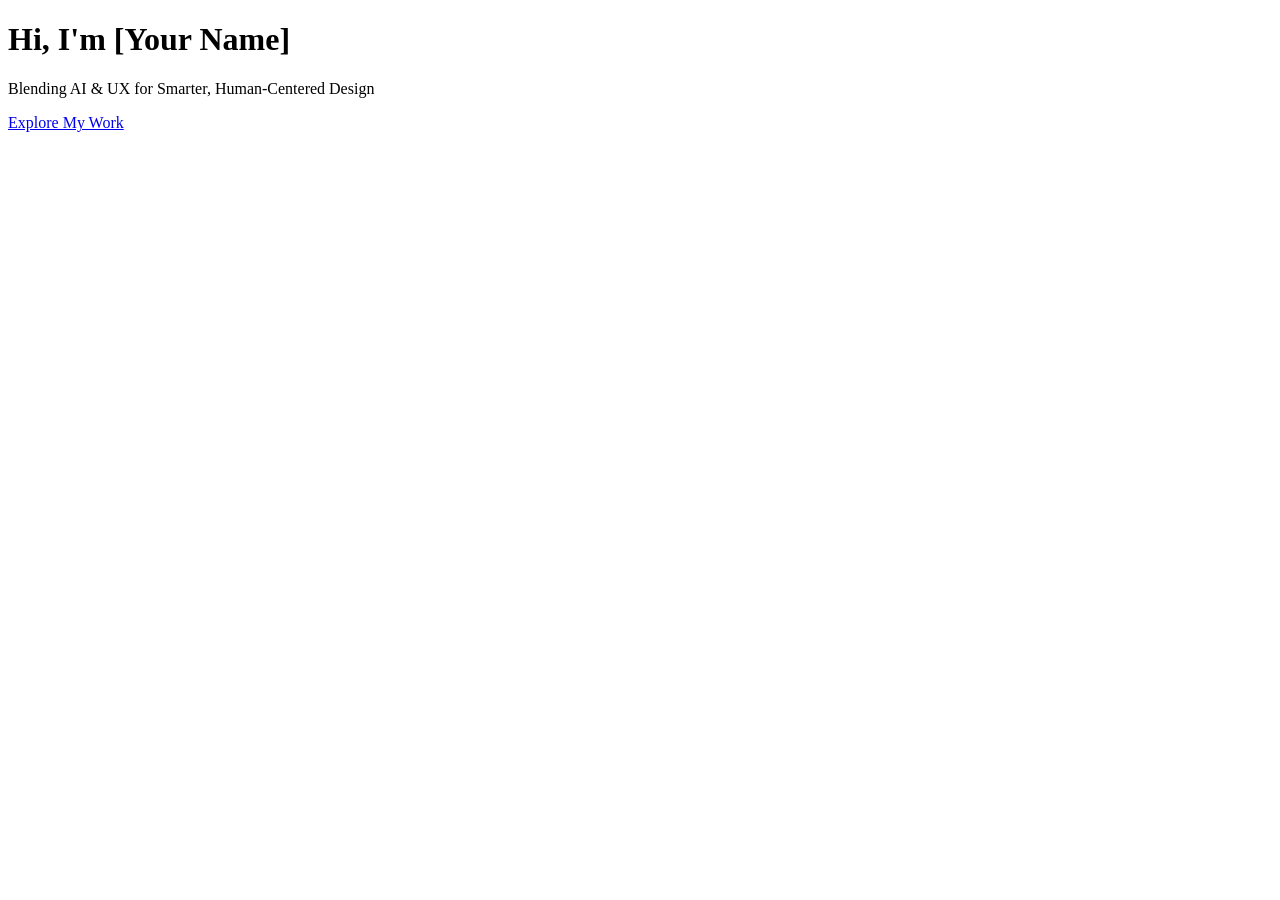
==== index.html @ edb02225 "Create index.html" ====
<!DOCTYPE html>
<html lang="en">
<head>
    <meta charset="UTF-8">
    <meta name="viewport" content="width=device-width, initial-scale=1.0">
    <title>Your Name | Portfolio</title>
    <link rel="stylesheet" href="style.css">
</head>
<body>
    <div class="hero">
        <div class="overlay"></div>
        <div class="content">
            <h1>Hi, I'm [Your Name]</h1>
            <p>Blending AI & UX for Smarter, Human-Centered Design</p>
            <a href="#portfolio" class="cta">Explore My Work</a>
        </div>
    </div>
</body>
</html>
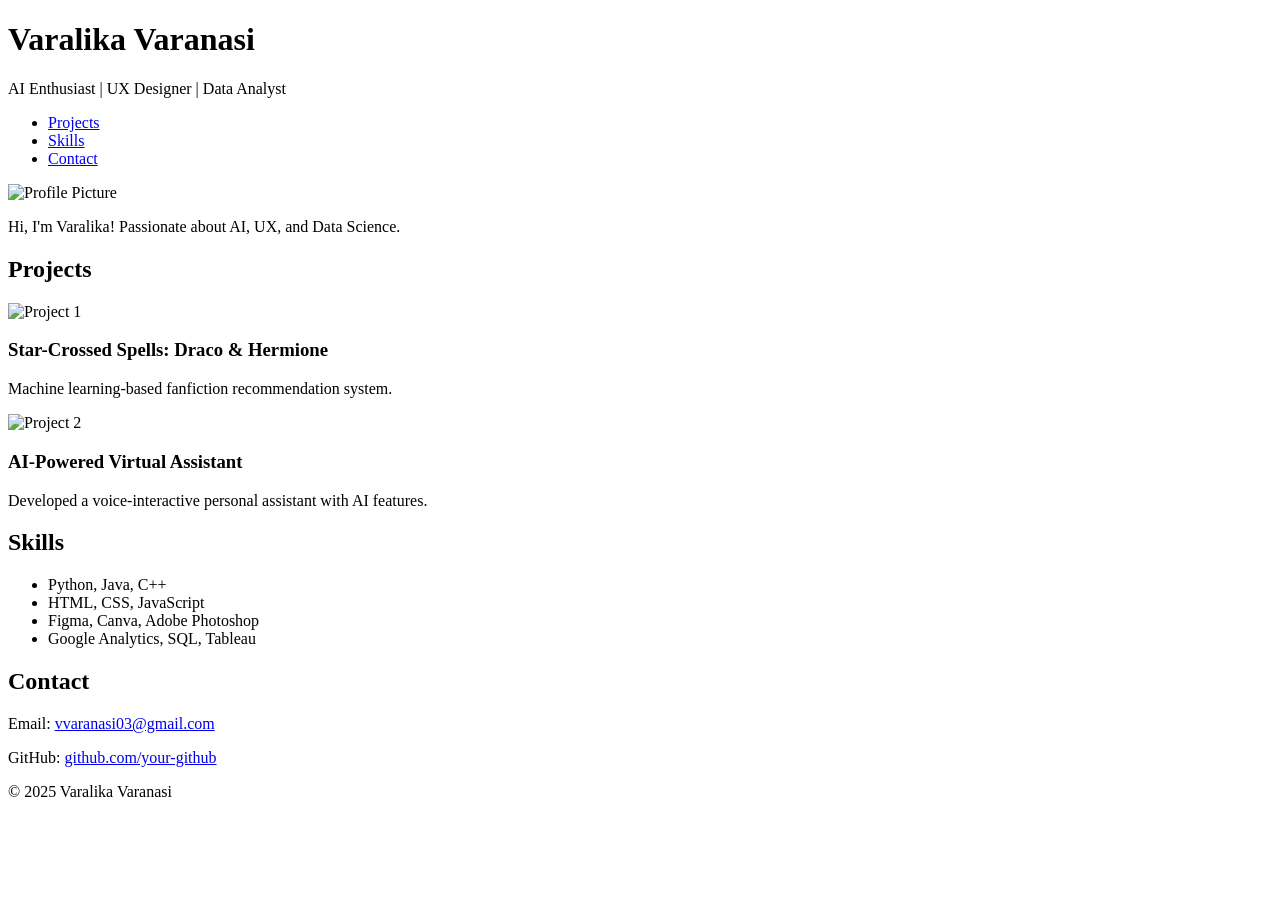
==== commit 33bba175: "Create index.html" ====
--- a/index.html
+++ b/index.html
@@ -3,17 +3,59 @@
 <head>
     <meta charset="UTF-8">
     <meta name="viewport" content="width=device-width, initial-scale=1.0">
-    <title>Your Name | Portfolio</title>
-    <link rel="stylesheet" href="style.css">
+    <title>Varalika Varanasi | Portfolio</title>
+    <link rel="stylesheet" href="styles.css">
 </head>
 <body>
-    <div class="hero">
-        <div class="overlay"></div>
-        <div class="content">
-            <h1>Hi, I'm [Your Name]</h1>
-            <p>Blending AI & UX for Smarter, Human-Centered Design</p>
-            <a href="#portfolio" class="cta">Explore My Work</a>
+    <header>
+        <h1>Varalika Varanasi</h1>
+        <p>AI Enthusiast | UX Designer | Data Analyst</p>
+        <nav>
+            <ul>
+                <li><a href="#projects">Projects</a></li>
+                <li><a href="#skills">Skills</a></li>
+                <li><a href="#contact">Contact</a></li>
+            </ul>
+        </nav>
+    </header>
+
+    <section id="about">
+        <img src="assets/profile.jpg" alt="Profile Picture">
+        <p>Hi, I'm Varalika! Passionate about AI, UX, and Data Science.</p>
+    </section>
+
+    <section id="projects">
+        <h2>Projects</h2>
+        <div class="project">
+            <img src="assets/project1.jpg" alt="Project 1">
+            <h3>Star-Crossed Spells: Draco & Hermione</h3>
+            <p>Machine learning-based fanfiction recommendation system.</p>
         </div>
-    </div>
+        <div class="project">
+            <img src="assets/project2.jpg" alt="Project 2">
+            <h3>AI-Powered Virtual Assistant</h3>
+            <p>Developed a voice-interactive personal assistant with AI features.</p>
+        </div>
+    </section>
+
+    <section id="skills">
+        <h2>Skills</h2>
+        <ul>
+            <li>Python, Java, C++</li>
+            <li>HTML, CSS, JavaScript</li>
+            <li>Figma, Canva, Adobe Photoshop</li>
+            <li>Google Analytics, SQL, Tableau</li>
+        </ul>
+    </section>
+
+    <section id="contact">
+        <h2>Contact</h2>
+        <p>Email: <a href="mailto:vvaranasi03@gmail.com">vvaranasi03@gmail.com</a></p>
+        <p>GitHub: <a href="https://github.com/your-github" target="_blank">github.com/your-github</a></p>
+    </section>
+
+    <footer>
+        <p>&copy; 2025 Varalika Varanasi</p>
+    </footer>
 </body>
 </html>
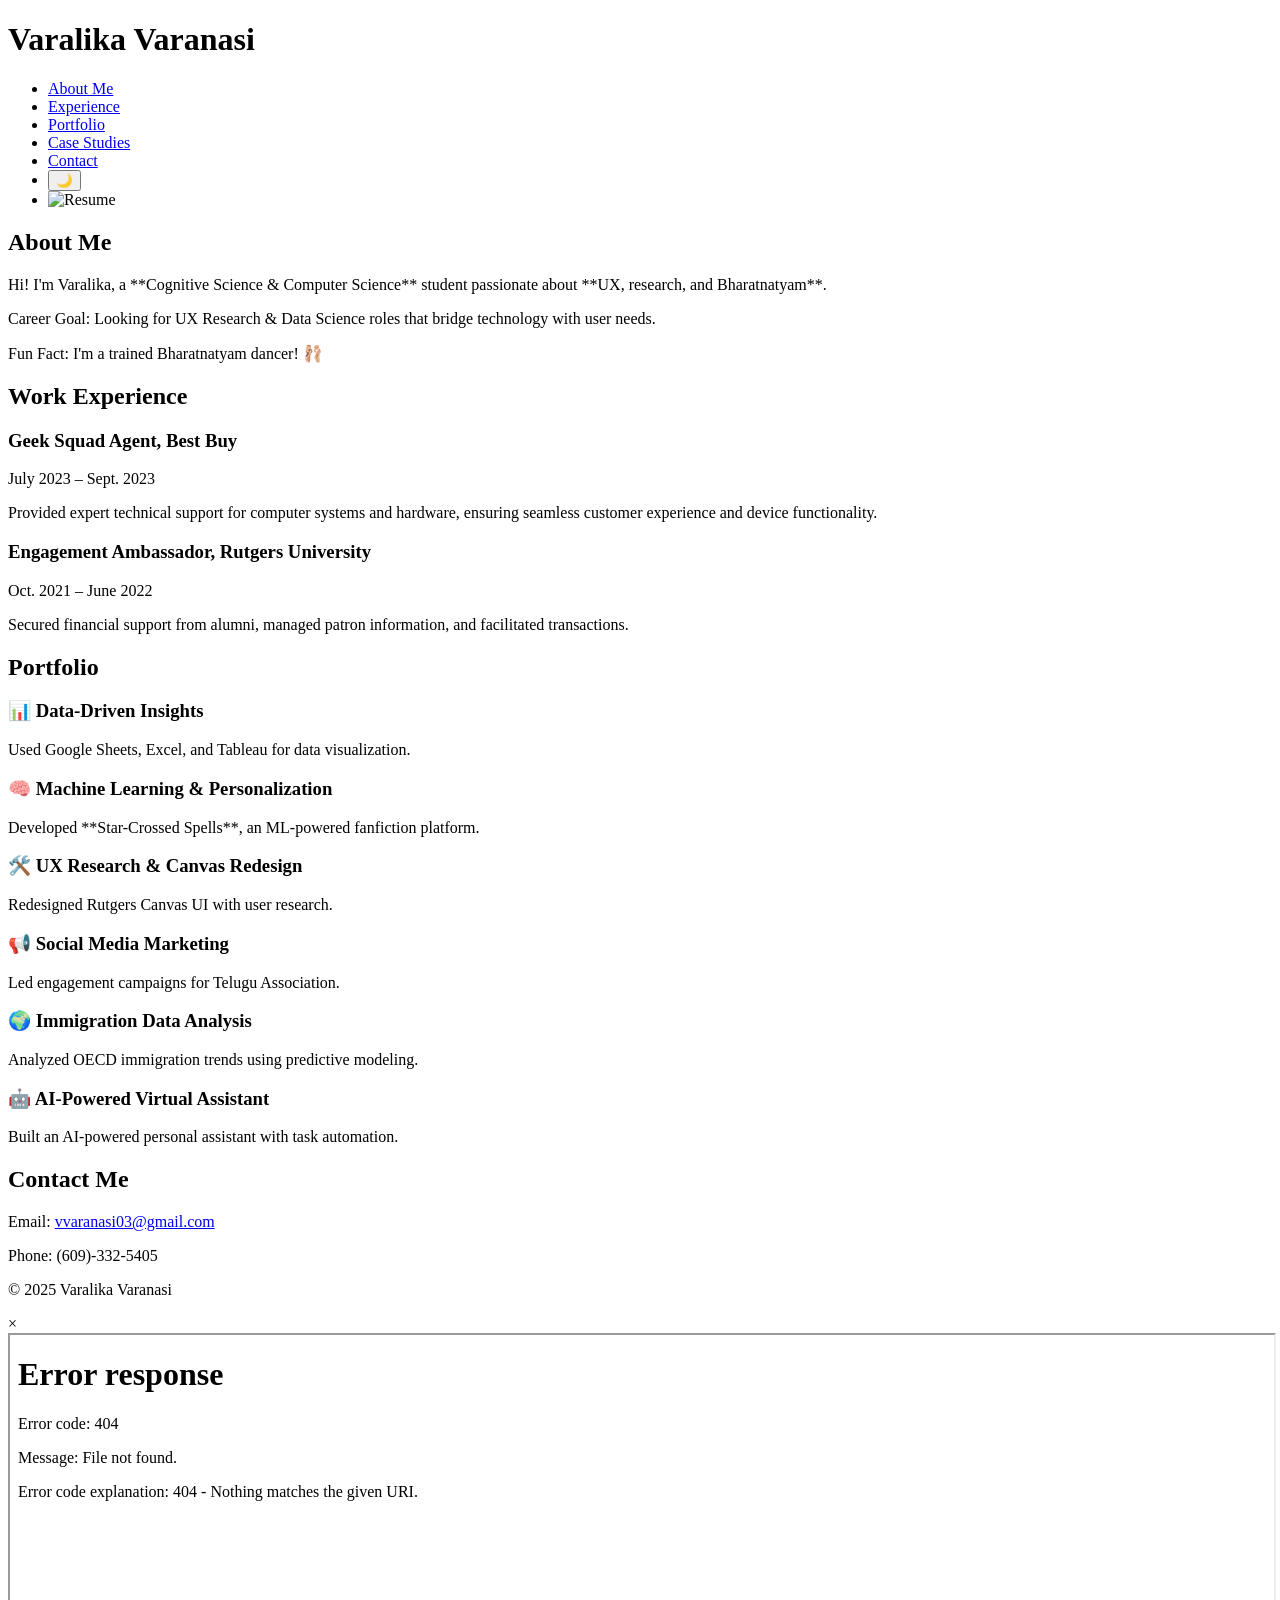
==== commit c95939a6: "Update index.html" ====
--- a/index.html
+++ b/index.html
@@ -3,59 +3,74 @@
 <head>
     <meta charset="UTF-8">
     <meta name="viewport" content="width=device-width, initial-scale=1.0">
-    <title>Varalika Varanasi | Portfolio</title>
-    <link rel="stylesheet" href="styles.css">
+    <title>Varalika Varanasi - Portfolio</title>
+    <link rel="stylesheet" href="style.css">
+    <script defer src="script.js"></script>
+    <link rel="preconnect" href="https://fonts.googleapis.com">
+    <link href="https://fonts.googleapis.com/css2?family=Poppins:wght@300;400;600&display=swap" rel="stylesheet">
 </head>
 <body>
     <header>
         <h1>Varalika Varanasi</h1>
-        <p>AI Enthusiast | UX Designer | Data Analyst</p>
         <nav>
             <ul>
-                <li><a href="#projects">Projects</a></li>
-                <li><a href="#skills">Skills</a></li>
+                <li><a href="#about">About Me</a></li>
+                <li><a href="#experience">Experience</a></li>
+                <li><a href="#portfolio">Portfolio</a></li>
+                <li><a href="#case-studies">Case Studies</a></li>
                 <li><a href="#contact">Contact</a></li>
+                <li><button id="dark-mode-toggle">🌙</button></li>
+                <li><img id="resume-icon" src="pdf-icon.png" alt="Resume" title="View Resume"></li>
             </ul>
         </nav>
     </header>
 
     <section id="about">
-        <img src="assets/profile.jpg" alt="Profile Picture">
-        <p>Hi, I'm Varalika! Passionate about AI, UX, and Data Science.</p>
+        <h2>About Me</h2>
+        <p>Hi! I'm Varalika, a **Cognitive Science & Computer Science** student passionate about **UX, research, and Bharatnatyam**.</p>
+        <p>Career Goal: Looking for UX Research & Data Science roles that bridge technology with user needs.</p>
+        <p>Fun Fact: I'm a trained Bharatnatyam dancer! 🩰</p>
     </section>
 
-    <section id="projects">
-        <h2>Projects</h2>
-        <div class="project">
-            <img src="assets/project1.jpg" alt="Project 1">
-            <h3>Star-Crossed Spells: Draco & Hermione</h3>
-            <p>Machine learning-based fanfiction recommendation system.</p>
+    <section id="experience">
+        <h2>Work Experience</h2>
+        <div class="experience-item">
+            <h3>Geek Squad Agent, Best Buy</h3>
+            <p>July 2023 – Sept. 2023</p>
+            <p>Provided expert technical support for computer systems and hardware, ensuring seamless customer experience and device functionality.</p>
         </div>
-        <div class="project">
-            <img src="assets/project2.jpg" alt="Project 2">
-            <h3>AI-Powered Virtual Assistant</h3>
-            <p>Developed a voice-interactive personal assistant with AI features.</p>
+        <div class="experience-item">
+            <h3>Engagement Ambassador, Rutgers University</h3>
+            <p>Oct. 2021 – June 2022</p>
+            <p>Secured financial support from alumni, managed patron information, and facilitated transactions.</p>
         </div>
     </section>
 
-    <section id="skills">
-        <h2>Skills</h2>
-        <ul>
-            <li>Python, Java, C++</li>
-            <li>HTML, CSS, JavaScript</li>
-            <li>Figma, Canva, Adobe Photoshop</li>
-            <li>Google Analytics, SQL, Tableau</li>
-        </ul>
+    <section id="portfolio">
+        <h2>Portfolio</h2>
+        <div class="project"><h3>📊 Data-Driven Insights</h3><p>Used Google Sheets, Excel, and Tableau for data visualization.</p></div>
+        <div class="project"><h3>🧠 Machine Learning & Personalization</h3><p>Developed **Star-Crossed Spells**, an ML-powered fanfiction platform.</p></div>
+        <div class="project"><h3>🛠️ UX Research & Canvas Redesign</h3><p>Redesigned Rutgers Canvas UI with user research.</p></div>
+        <div class="project"><h3>📢 Social Media Marketing</h3><p>Led engagement campaigns for Telugu Association.</p></div>
+        <div class="project"><h3>🌍 Immigration Data Analysis</h3><p>Analyzed OECD immigration trends using predictive modeling.</p></div>
+        <div class="project"><h3>🤖 AI-Powered Virtual Assistant</h3><p>Built an AI-powered personal assistant with task automation.</p></div>
     </section>
 
     <section id="contact">
-        <h2>Contact</h2>
+        <h2>Contact Me</h2>
         <p>Email: <a href="mailto:vvaranasi03@gmail.com">vvaranasi03@gmail.com</a></p>
-        <p>GitHub: <a href="https://github.com/your-github" target="_blank">github.com/your-github</a></p>
+        <p>Phone: (609)-332-5405</p>
     </section>
 
     <footer>
-        <p>&copy; 2025 Varalika Varanasi</p>
+        <p>© 2025 Varalika Varanasi</p>
     </footer>
+
+    <div id="resume-modal" class="modal">
+        <div class="modal-content">
+            <span class="close">&times;</span>
+            <iframe src="Varalika_Varanasi_Resume.pdf" width="100%" height="500px"></iframe>
+        </div>
+    </div>
 </body>
 </html>
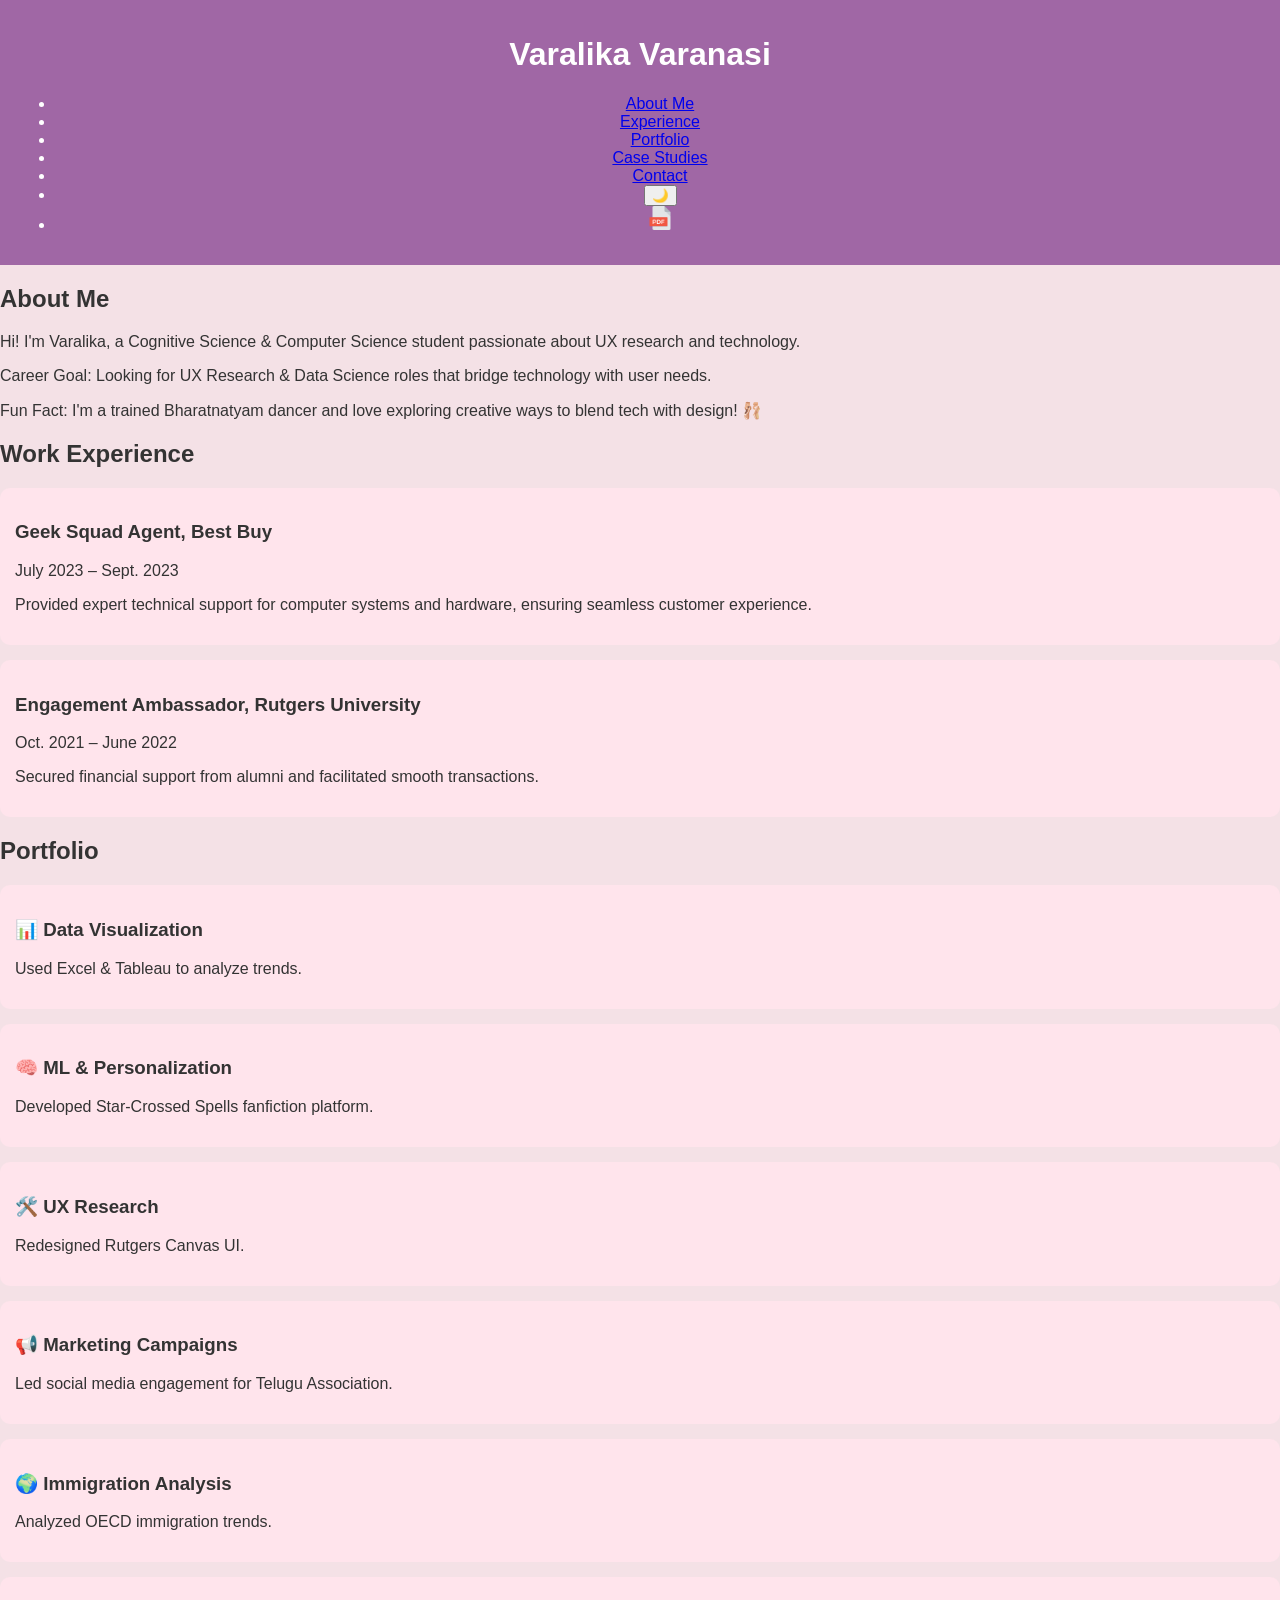
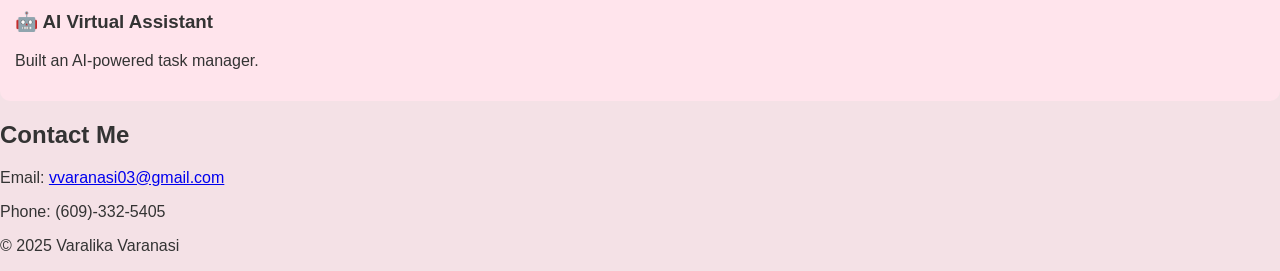
==== commit be8ff27b: "Update index.html" ====
--- a/index.html
+++ b/index.html
@@ -26,40 +26,50 @@
     </header>
 
     <section id="about">
-        <h2>About Me</h2>
-        <p>Hi! I'm Varalika, a **Cognitive Science & Computer Science** student passionate about **UX, research, and Bharatnatyam**.</p>
-        <p>Career Goal: Looking for UX Research & Data Science roles that bridge technology with user needs.</p>
-        <p>Fun Fact: I'm a trained Bharatnatyam dancer! 🩰</p>
+        <div class="container">
+            <h2>About Me</h2>
+            <p>Hi! I'm Varalika, a Cognitive Science & Computer Science student passionate about UX research and technology.</p>
+            <p>Career Goal: Looking for UX Research & Data Science roles that bridge technology with user needs.</p>
+            <p>Fun Fact: I'm a trained Bharatnatyam dancer and love exploring creative ways to blend tech with design! 🩰</p>
+        </div>
     </section>
 
     <section id="experience">
-        <h2>Work Experience</h2>
-        <div class="experience-item">
-            <h3>Geek Squad Agent, Best Buy</h3>
-            <p>July 2023 – Sept. 2023</p>
-            <p>Provided expert technical support for computer systems and hardware, ensuring seamless customer experience and device functionality.</p>
-        </div>
-        <div class="experience-item">
-            <h3>Engagement Ambassador, Rutgers University</h3>
-            <p>Oct. 2021 – June 2022</p>
-            <p>Secured financial support from alumni, managed patron information, and facilitated transactions.</p>
+        <div class="container">
+            <h2>Work Experience</h2>
+            <div class="experience-item">
+                <h3>Geek Squad Agent, Best Buy</h3>
+                <p>July 2023 – Sept. 2023</p>
+                <p>Provided expert technical support for computer systems and hardware, ensuring seamless customer experience.</p>
+            </div>
+            <div class="experience-item">
+                <h3>Engagement Ambassador, Rutgers University</h3>
+                <p>Oct. 2021 – June 2022</p>
+                <p>Secured financial support from alumni and facilitated smooth transactions.</p>
+            </div>
         </div>
     </section>
 
     <section id="portfolio">
-        <h2>Portfolio</h2>
-        <div class="project"><h3>📊 Data-Driven Insights</h3><p>Used Google Sheets, Excel, and Tableau for data visualization.</p></div>
-        <div class="project"><h3>🧠 Machine Learning & Personalization</h3><p>Developed **Star-Crossed Spells**, an ML-powered fanfiction platform.</p></div>
-        <div class="project"><h3>🛠️ UX Research & Canvas Redesign</h3><p>Redesigned Rutgers Canvas UI with user research.</p></div>
-        <div class="project"><h3>📢 Social Media Marketing</h3><p>Led engagement campaigns for Telugu Association.</p></div>
-        <div class="project"><h3>🌍 Immigration Data Analysis</h3><p>Analyzed OECD immigration trends using predictive modeling.</p></div>
-        <div class="project"><h3>🤖 AI-Powered Virtual Assistant</h3><p>Built an AI-powered personal assistant with task automation.</p></div>
+        <div class="container">
+            <h2>Portfolio</h2>
+            <div class="grid">
+                <div class="project"><h3>📊 Data Visualization</h3><p>Used Excel & Tableau to analyze trends.</p></div>
+                <div class="project"><h3>🧠 ML & Personalization</h3><p>Developed Star-Crossed Spells fanfiction platform.</p></div>
+                <div class="project"><h3>🛠️ UX Research</h3><p>Redesigned Rutgers Canvas UI.</p></div>
+                <div class="project"><h3>📢 Marketing Campaigns</h3><p>Led social media engagement for Telugu Association.</p></div>
+                <div class="project"><h3>🌍 Immigration Analysis</h3><p>Analyzed OECD immigration trends.</p></div>
+                <div class="project"><h3>🤖 AI Virtual Assistant</h3><p>Built an AI-powered task manager.</p></div>
+            </div>
+        </div>
     </section>
 
     <section id="contact">
-        <h2>Contact Me</h2>
-        <p>Email: <a href="mailto:vvaranasi03@gmail.com">vvaranasi03@gmail.com</a></p>
-        <p>Phone: (609)-332-5405</p>
+        <div class="container">
+            <h2>Contact Me</h2>
+            <p>Email: <a href="mailto:vvaranasi03@gmail.com">vvaranasi03@gmail.com</a></p>
+            <p>Phone: (609)-332-5405</p>
+        </div>
     </section>
 
     <footer>
--- a/style.css
+++ b/style.css
@@ -0,0 +1,51 @@
+body {
+    font-family: 'Poppins', sans-serif;
+    background-color: #f4e1e6;
+    color: #333;
+    margin: 0;
+    padding: 0;
+    transition: background 0.3s, color 0.3s;
+}
+
+header {
+    background: #a067a5;
+    padding: 15px;
+    text-align: center;
+    color: white;
+}
+
+.project, .experience-item {
+    background: #ffe4ec;
+    padding: 15px;
+    border-radius: 10px;
+    margin-bottom: 15px;
+}
+
+img#resume-icon {
+    width: 24px;
+    height: 24px;
+    cursor: pointer;
+}
+
+.modal {
+    display: none;
+    position: fixed;
+    top: 0;
+    left: 0;
+    width: 100%;
+    height: 100%;
+    background: rgba(0, 0, 0, 0.8);
+}
+
+.modal-content {
+    background: white;
+    padding: 20px;
+    width: 60%;
+    margin: 10% auto;
+}
+
+.close {
+    cursor: pointer;
+    float: right;
+    font-size: 24px;
+}
